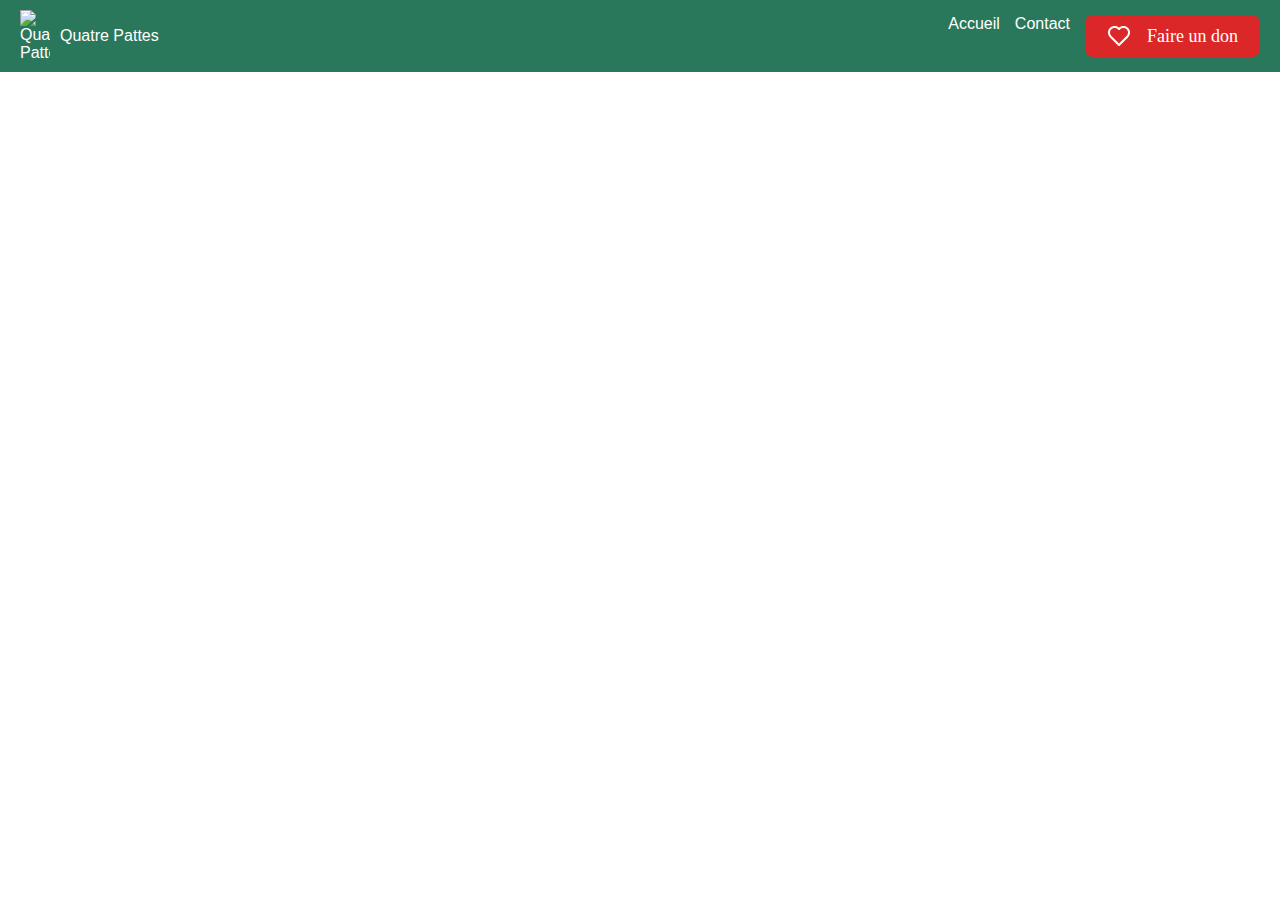
==== contact.html @ 6d383f22 "commit mercredi soir premiere page" ====
<!DOCTYPE html>
<html lang="en">
<head>
    <meta charset="UTF-8">
    <meta name="viewport" content="width=device-width, initial-scale=1.0">
    <title>Responsive Header</title>
    <style>
        body {
            margin: 0;
            font-family: Arial, sans-serif;
        }

        .bouttonDon {
    width: 175px;
    height: 42px;
    background: #DB2727;
    border-radius: 8px;
    border: none;
    color: white;
    font-size: 18px;
    font-weight: 400;
    cursor: pointer;
    display: flex;
    font-family: roboto;
    justify-content: space-evenly;
    align-items: center;
    }

        header {
            display: flex;
            align-items: center;
            justify-content: space-between;
            background-color: #2a785b;
            color: white;
            padding: 10px 20px;
            position: relative;
        }

        .logo {
            display: flex;
            align-items: center;
        }

        .logo img {
            width: 30px;
            margin-right: 10px;
        }

        nav {
            display: flex;
            gap: 15px;
        }

        nav a {
            color: white;
            text-decoration: none;
            font-size: 16px;
        }

        .menu-icon, .close-icon {
            display: none;
            font-size: 24px;
            cursor: pointer;
        }

        .menu-icon img, .close-icon img {
            width: 30px;
        }

        .menu {
            display: none;
            flex-direction: column;
            gap: 10px;
            position: absolute;
            top: 50px;
            left: 0;
            background-color: #2a785b;
            padding: 10px;
            width: 100%;
        }

        .menu.open {
            display: flex;
        }

        .menu a {
            color: white;
            text-decoration: none;
            font-size: 16px;
        }

        @media (max-width: 768px) {
            nav {
                display: none;
            }

            .menu-icon, .close-icon {
                display: block;
                position: absolute;
                right: 20px;
                top: 15px;
            }

            .close-icon {
                display: none;
            }

            .menu.open + .close-icon {
                display: block;
            }

            .menu.open ~ .menu-icon {
                display: none;
            }
        }
    </style>
</head>
<body>
    <header>
        <div class="logo">
            <img src="logo.png" alt="Quatre Pattes">
            <span>Quatre Pattes</span>
        </div>
        <nav>
            <a href="#">Accueil</a>
            <a href="#">Contact</a>
            <button class="bouttonDon"><img src="Images/Icone/coeur.png" alt="coeur"><p>Faire un don</p></button>
        </nav>
        <div class="menu-icon" id="menu-icon" onclick="toggleMenu()">
            <img src="Images/Icone/Menu burger.png" alt="Menu">
        </div>
        <div class="close-icon" id="close-icon" onclick="toggleMenu()">
            <img src="Images/Icone/Croix.png" alt="Close">
        </div>
        <div class="menu" id="menu">
            <a href="#">Accueil</a>
            <a href="#">Contact</a>
            <button class="bouttonDon"><img src="Images/Icone/coeur.png" alt="coeur"><p>Faire un don</p></button>
        </div>
    </header>
    <main>
        <!-- Content goes here -->
    </main>

    <script>
        function toggleMenu() {
            const menu = document.getElementById('menu');
            const menuIcon = document.getElementById('menu-icon');
            const closeIcon = document.getElementById('close-icon');

            if (menu.classList.contains('open')) {
                menu.classList.remove('open');
                menuIcon.style.display = 'block';
                closeIcon.style.display = 'none';
            } else {
                menu.classList.add('open');
                menuIcon.style.display = 'none';
                closeIcon.style.display = 'block';
            }
        }
    </script>
</body>
</html>
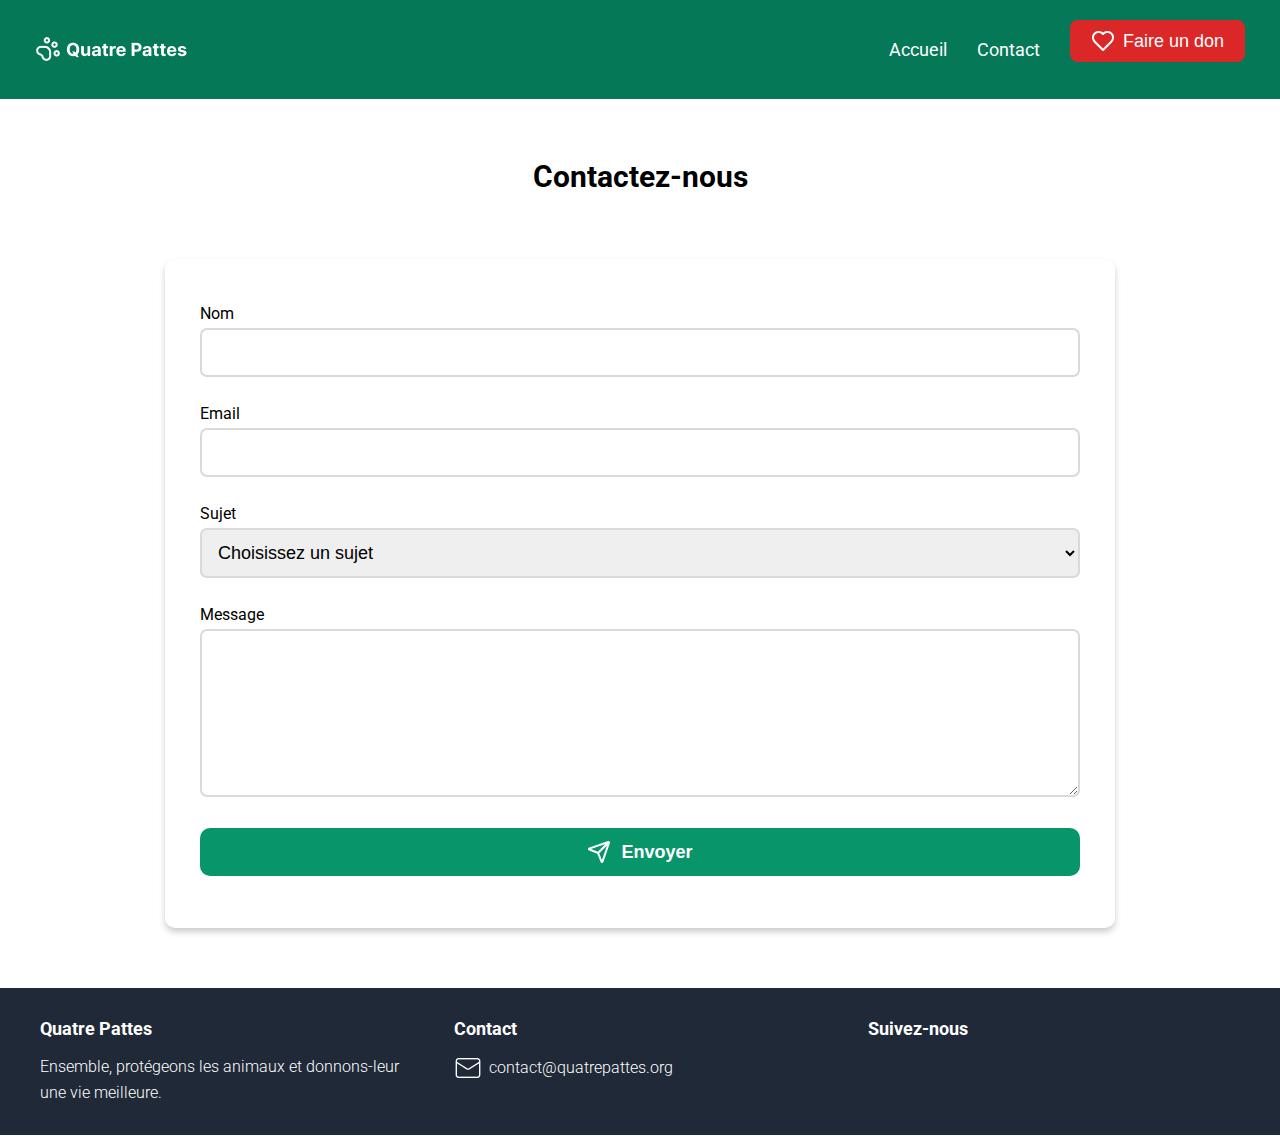
==== commit af5d2b6e: "reponsive form ok" ====
--- a/contact.html
+++ b/contact.html
@@ -1,163 +1,93 @@
 <!DOCTYPE html>
-<html lang="en">
+<html lang="fr">
 <head>
     <meta charset="UTF-8">
     <meta name="viewport" content="width=device-width, initial-scale=1.0">
-    <title>Responsive Header</title>
-    <style>
-        body {
-            margin: 0;
-            font-family: Arial, sans-serif;
-        }
-
-        .bouttonDon {
-    width: 175px;
-    height: 42px;
-    background: #DB2727;
-    border-radius: 8px;
-    border: none;
-    color: white;
-    font-size: 18px;
-    font-weight: 400;
-    cursor: pointer;
-    display: flex;
-    font-family: roboto;
-    justify-content: space-evenly;
-    align-items: center;
-    }
-
-        header {
-            display: flex;
-            align-items: center;
-            justify-content: space-between;
-            background-color: #2a785b;
-            color: white;
-            padding: 10px 20px;
-            position: relative;
-        }
-
-        .logo {
-            display: flex;
-            align-items: center;
-        }
-
-        .logo img {
-            width: 30px;
-            margin-right: 10px;
-        }
-
-        nav {
-            display: flex;
-            gap: 15px;
-        }
-
-        nav a {
-            color: white;
-            text-decoration: none;
-            font-size: 16px;
-        }
-
-        .menu-icon, .close-icon {
-            display: none;
-            font-size: 24px;
-            cursor: pointer;
-        }
-
-        .menu-icon img, .close-icon img {
-            width: 30px;
-        }
-
-        .menu {
-            display: none;
-            flex-direction: column;
-            gap: 10px;
-            position: absolute;
-            top: 50px;
-            left: 0;
-            background-color: #2a785b;
-            padding: 10px;
-            width: 100%;
-        }
-
-        .menu.open {
-            display: flex;
-        }
-
-        .menu a {
-            color: white;
-            text-decoration: none;
-            font-size: 16px;
-        }
-
-        @media (max-width: 768px) {
-            nav {
-                display: none;
-            }
-
-            .menu-icon, .close-icon {
-                display: block;
-                position: absolute;
-                right: 20px;
-                top: 15px;
-            }
-
-            .close-icon {
-                display: none;
-            }
-
-            .menu.open + .close-icon {
-                display: block;
-            }
-
-            .menu.open ~ .menu-icon {
-                display: none;
-            }
-        }
-    </style>
+    <title>Contact</title>
+    <link href="https://fonts.googleapis.com/css2?family=Open+Sans:ital,wght@0,300..800;1,300..800&family=Roboto+Condensed:ital,wght@0,100..900;1,100..900&family=Roboto:ital,wght@0,100;0,300;0,400;0,500;0,700;0,900;1,100;1,300;1,400;1,500;1,700;1,900&display=swap" rel="stylesheet">
+    <link rel="stylesheet" href="style.css">
 </head>
 <body>
+    <!-- Barre de navigation -->
     <header>
-        <div class="logo">
-            <img src="logo.png" alt="Quatre Pattes">
-            <span>Quatre Pattes</span>
+
+        <nav class="navBar flex">
+            <div class="logo"><img src="Images/Logo.png" alt="Logo"></div>
+            <div class="navLiens flex">
+                <a href="accueil.html">Accueil</a>
+                <a href="contact.html">Contact</a>
+                <button class="bouttonDon flex"><img src="Images/Icone/coeur.png" alt="coeur"><p>Faire un don</p></button>
+            </div>
+            <div class="burger" onclick="toggleMenu()"><img src="Images/Icone/Menu burger.png" alt="logo burger"></div>
+        </nav>
+
+        <!-- Menu déroulant -->
+            <div class="nav-menu" id="navMenu">
+                <div class="logo"><img src="Images/Logo.png" alt="Logo"></div>
+                <span class="close-btn" onclick="closeMenu()"><img src="Images/Icone/Croix.png" alt="logo fermeture"></span>
+                <a href="#">Accueil</a>
+                <a href="#">Contact</a>
+                <button class="bouttonDon flex"><img src="Images/Icone/coeur.png" alt="coeur"><p>Faire un don</p></button>
+            </div>
+    </header>
+
+    <!-- Main -->
+     <main>
+        <h2>Contactez-nous</h2>
+    
+        <div class="formulaire">
+        <form class="monForm" onsubmit="return validationForm()">
+            <label for="name">Nom</label>
+            <input type="text" id="name">
+            <div id="error-name" class="error"></div>
+            
+            <label for="email">Email</label>
+            <input type="email" id="email">
+            <div id="error-email" class="error"></div>
+            
+            <label for="sujet">Sujet</label>
+            <select id="sujet">
+                <option value="">Choisissez un sujet</option>
+                <option value="don">Faire un don</option>
+                <option value="question-don">Question sur les dons</option>
+                <option value="benevole">Devenir bénévole</option>
+                <option value="questions">Question générales</option>
+            </select><br>
+
+            <label for="message">Message</label>
+            <textarea id="message" rows="7"></textarea>
+            <div id="error-message" class="error"></div>
+
+            <button class="bouton-envoyer flex" type="submit">
+                <img src="Images/Icone/Envoyer.png" alt="logo envoyer">
+                <p>Envoyer</p>
+            </button>
+            <div id="confirmation" class="ok"></div>
+
+        </form>
+    </div>
+
+     </main>
+
+    <!-- Footer -->
+    <footer class="footer">
+        <div class="footer-section">
+            <h4>Quatre Pattes</h4>
+            <p>Ensemble, protégeons les animaux et donnons-leur une vie meilleure.</p>
         </div>
-        <nav>
-            <a href="#">Accueil</a>
-            <a href="#">Contact</a>
-            <button class="bouttonDon"><img src="Images/Icone/coeur.png" alt="coeur"><p>Faire un don</p></button>
-        </nav>
-        <div class="menu-icon" id="menu-icon" onclick="toggleMenu()">
-            <img src="Images/Icone/Menu burger.png" alt="Menu">
+        <div class="footer-section">
+            <h4>Contact</h4>
+            <div class="flex contact">
+                <img src="Images/Icone/Enveloppe.png" alt="Email" class="icone enveloppe">
+                <p>contact@quatrepattes.org</p>
+            </div>
         </div>
-        <div class="close-icon" id="close-icon" onclick="toggleMenu()">
-            <img src="Images/Icone/Croix.png" alt="Close">
+        <div class="footer-section suivez-nous">
+            <h4>Suivez-nous</h4>
+
         </div>
-        <div class="menu" id="menu">
-            <a href="#">Accueil</a>
-            <a href="#">Contact</a>
-            <button class="bouttonDon"><img src="Images/Icone/coeur.png" alt="coeur"><p>Faire un don</p></button>
-        </div>
-    </header>
-    <main>
-        <!-- Content goes here -->
-    </main>
+    </footer>
 
-    <script>
-        function toggleMenu() {
-            const menu = document.getElementById('menu');
-            const menuIcon = document.getElementById('menu-icon');
-            const closeIcon = document.getElementById('close-icon');
+    <script src="script.js"></script>
 
-            if (menu.classList.contains('open')) {
-                menu.classList.remove('open');
-                menuIcon.style.display = 'block';
-                closeIcon.style.display = 'none';
-            } else {
-                menu.classList.add('open');
-                menuIcon.style.display = 'none';
-                closeIcon.style.display = 'block';
-            }
-        }
-    </script>
-</body>
-</html>
+    </body>
--- a/style.css
+++ b/style.css
@@ -0,0 +1,728 @@
+* {
+    margin: 0;
+    padding: 0;
+    box-sizing: border-box;
+}
+
+body {
+    font-family: roboto;
+}
+
+.alignement {
+    max-width: 1300px; 
+    margin: 0 auto; 
+    padding: 0 20px;   
+}
+
+img {
+    max-width: 100%;
+    display: block;
+}
+
+
+h2 {
+    font-size: 30px;
+    text-align: center;
+    padding: 35px;
+}
+
+section {
+    border: 4px solid red;
+    padding: 30px;
+    max-width: 1470px;
+    margin: 2Opx auto;
+    /* flex-wrap: wrap; */
+}
+
+
+header {
+    background-color: #057858;
+    padding: 10px 25px;
+}
+
+
+.flex {
+    display: flex;
+}
+
+.grid {
+    display: grid;
+}
+
+/* Barre de navigation */
+.navBar {
+    justify-content: space-between;
+    align-items: center;
+    padding: 10px;
+}
+
+.logo {
+    cursor: pointer;
+}
+
+.navLiens {
+    display: flex;
+    gap: 30px;
+    align-items: center;
+}
+
+.navLiens a {
+    text-decoration: none;
+    color: white;
+    font-size: 18px;
+    font-weight: 400;
+}
+
+.navLiens a:hover {
+    color: #DB2727;
+}
+
+.bouttonDon {
+    width: 175px;
+    height: 42px;
+    background: #DB2727;
+    border-radius: 8px;
+    border: none;
+    color: white;
+    font-size: 18px;
+    font-weight: 400;
+    cursor: pointer;
+    justify-content: center;
+    gap: 8px;
+    align-items: center;
+    }
+
+/* Menu burger caché */
+.burger {
+    cursor: pointer;
+    display: none;
+ }
+
+ /* Menu déroulant masqué */
+ .nav-menu {
+    position: fixed;
+    top: 0;
+    left: -100%; /* Masque la navigation */
+    width: 100%;
+    height: 25%;
+    background: #057858;
+    display: flex;
+    flex-direction: column;
+    justify-content: start;
+    align-items: self-start;
+    transition: all 0.3s ease;
+ }
+
+ .nav-menu.active {
+    left: 0; /* Affiche la navigation */
+    }
+    
+    .nav-menu .logo {
+    align-self: flex-start;
+    margin: 20px;
+    color: white;
+    }
+    
+    .nav-menu a {
+    text-decoration: none;
+    color: white;
+    font-size: 18px;
+    font-family: 300;
+    margin: 10px 0;
+    transition: color 0.3s;
+    }
+
+    /* Bouton de fermeture */
+  .close-btn {
+    position: absolute;
+    top: 20px;
+    right: 20px;
+    cursor: pointer;
+    display: none; 
+    }
+    
+    .nav-menu.active .close-btn {
+    display: block; /* Affiché lorsque le menu est ouvert */
+    }
+
+/* MAIN */
+
+/* Haut de page */
+.imageHautDePage {
+    position: relative;
+    width: 100%;
+    height: 70vh;
+    overflow: hidden;
+}
+
+.imageHautDePage img {
+    width: 100%;
+    height: 100%;
+    object-fit: cover;
+}
+
+.effetSombre {
+    position: absolute;
+    top: 0;
+    left: 0;
+    width: 100%;
+    height: 100%;
+    background: rgba(0, 0, 0, 0.5);
+    flex-direction: column;
+    justify-content: center;
+    align-items: center;
+    color: white;
+    text-align: center;
+}
+
+.effetSombre h1 {
+    font-size: 50px;
+    margin-bottom: 10px;
+}
+
+.effetSombre p {
+    font-size: 18px;
+}
+
+/* Section Faite un don */
+.section-don {
+    max-width: 750px;
+    margin: auto;
+    text-align: center;
+    border-radius: 10px;
+    box-shadow: 0 4px 6px rgba(0, 0, 0, 0.1);
+    padding: 20px;
+}
+
+
+.options-don {
+    justify-content: space-around;
+    margin-bottom: 20px;
+}
+
+.option-don {
+    margin: 0 10px;
+    padding: 15px;
+    border: 2px solid #e0e0e0;
+    border-radius: 10px;
+    cursor: pointer;
+    transition: all 0.3s ease;
+}
+
+.option-don:hover {
+    border-color: #4caf50;
+}
+
+.option-don.selectionnee {
+    border-color: #4caf50;
+    background-color: #EDFEF6;
+}
+
+.option-don h3 {
+    font-size: 22px;
+    margin-bottom: 10px;
+}
+
+.option-don p {
+    font-size: 15px;
+    color: #565454;
+}
+
+.options-frequence {
+    justify-content: center;
+    gap: 20px;
+    margin-bottom: 20px;
+}
+
+.option-frequence {
+    padding: 10px 20px;
+    background-color: #F3F4F6;
+    border: 2px solid #F3F4F6;
+    border-radius: 8px;
+    cursor: pointer;
+    transition: all 0.3s ease;
+}
+
+.option-frequence:hover {
+    border-color: #4caf50;
+}
+
+.option-frequence.selectionnee {
+    background-color: #0CB981;
+    color: white;
+    font-weight: bold;
+}
+
+.bouton-don {
+    justify-content: center;
+    align-items: center;
+    gap: 10px;
+    background-color: #DB2727;
+    color: white;
+    padding: 15px 30px;
+    border-radius: 8px;
+    font-size: 18px;
+    text-decoration: none;
+    box-shadow: 0 4px 6px rgba(0, 0, 0, 0.1);
+}
+
+.bouton-don:hover {
+    background-color: #b71c1c;
+}
+
+/* Section 2 - Notre Mission*/
+#s2 {
+    background-color: #EDFEF6;
+}
+
+.section-mission {
+    width: 100%;
+   height: 65vh;
+    justify-content: center;
+    align-items: center;
+    background-color: white;
+    border-radius: 15px;
+    overflow: hidden;
+    max-width: 1350px;
+    margin: 15px auto;
+    border: 4px solid blue;
+}
+
+.section-mission img {
+    width: 50%;
+    height: 100%;
+    object-fit: cover;
+}
+
+.contenu-mission {
+    padding: 50px;
+    width: 50%;
+    height: 100%;
+}
+
+.contenu-mission h3 {
+    font-size: 32px;
+    margin-bottom: 20px;
+}
+
+.contenu-mission p {
+    font-size: 18px;
+    line-height: 1.6;
+    color: #565454;
+}
+
+/* Section 3 Grid*/
+.section-galerie {
+    max-width: 1200px;
+    width: 100%;
+    margin: 0 auto;
+}
+
+.grande-image {
+    position: relative;
+    width: 100%;
+    height: 500px;
+    overflow: hidden;
+    border-radius: 15px;
+    margin-bottom: 20px;
+}
+
+.grande-image img {
+    width: 100%;
+    height: 100%;
+    object-fit: cover;
+}
+
+.grande-image img, .miniature, .miniatures img {
+    filter: brightness(0.5); 
+}
+
+.texte-image {
+    position: absolute;
+    bottom: 30px;
+    left: 50px;
+    color: white;
+    padding: 0px 150px 0 0 ;
+    border-radius: 5px;
+    font-size: 18px;
+}
+
+.texte-image span {
+    font-size: 30px;
+    font-weight: bold;
+}
+
+.texte-image small {
+    font-size: 12px;
+}
+
+.miniatures {
+    grid-template-columns: 1fr 1fr 1fr;
+    gap: 20px;
+}
+
+.miniature {
+    position: relative;
+    height: 150px;
+    overflow: hidden;
+    border-radius: 10px;
+    cursor: pointer;
+    transition: transform 0.3s, filter 0.3s;
+}
+
+.miniature img {
+    width: 100%;
+    height: 100%;
+    object-fit: cover;
+    transition: filter 0.3s;
+}
+
+.miniature:hover img {
+    filter: brightness(0.8);
+}
+
+.miniature.active img {
+    filter: brightness(1);
+    border: 4px solid #4caf50;
+}
+
+.texte-miniature {
+    position: absolute;
+    top: 50%;
+    left: 50%;
+    transform: translate(-50%, -50%);
+    color: white;
+    font-size: 18px;
+    font-weight: bold;
+}
+
+/* Section 4 - Quizz */
+#s4 {
+    background-color: #EDFEF6;
+}
+
+.section-quizz {
+    max-width: 900px;
+    margin: 0 auto;
+}
+
+
+.question {
+    background-color: white;
+    border-radius: 10px;
+    padding: 30px;
+    margin-bottom: 30px;
+}
+
+.question h3 {
+    font-size: 20px;
+    margin-bottom: 15px;
+}
+
+.reponses {
+    gap: 25px;
+}
+
+.reponse {
+    flex: 1;
+    text-align: left;
+    padding: 20px;
+    border: 2px solid #F3F4F6;
+    border-radius: 10px;
+    background-color: #F3F4F6;
+    font-size: 15px;
+    font-weight: bold;
+    cursor: pointer;
+    transition: background-color 0.3s, border-color 0.3s;
+}
+
+.reponse:hover {
+    background-color: #EDFEF6;
+    border-color: #4caf50;
+}
+
+.reponse.correct {
+    background-color: #EDFEF6;
+    border-color: #4caf50;
+    display: flex;
+    justify-content: center;
+    align-items: center;
+}
+
+.reponse.incorrect {
+    background-color: #fde8e8;
+    border-color: #ea4335;
+    display: flex;
+    justify-content: center;
+    align-items: center;
+}
+
+.reponse img {
+    margin-right: 10px;
+    height: 20px;
+}
+
+/* Notre impact */
+.section-impact {
+    max-width: 1200px;
+    margin: 20px auto;
+    justify-content: space-between;
+}
+
+.refuge, .animaux, .repas {
+    flex-direction: column;
+    align-items: center;
+    gap: 15px;
+}
+
+.section-impact p {
+    font-size: 20px;
+    font-weight: bold;
+}
+
+.section-impact strong {
+    color: #565454;
+    font-size: 16px;
+    font-weight: 400;
+}
+
+ /* Témoignage */
+ .temoignages {
+    border: 4px solid pink;
+    display: flex;
+    justify-content: space-between;
+    align-items: stretch;
+    /* flex-wrap: wrap;  */
+    gap: 30px;
+}
+
+.boite-temoignage {
+    flex: 1; 
+    min-width: 200px; 
+    max-width: 500px; 
+    border-radius: 10px;
+    box-shadow: 0 4px 6px rgba(0, 0, 0, 0.1);
+    overflow: hidden;
+    display: flex;
+    flex-direction: column;
+}
+
+.boite-temoignage img {
+    width: 100%;
+    height: 220px;
+    object-fit: cover; 
+}
+
+.texte-temoignage {
+    padding: 18px;
+    text-align: left;
+}
+
+.texte-temoignage p {
+    font-size: 18px;
+    color: #565454;
+    line-height: 1.4;
+    margin-bottom: 10px;
+}
+
+.texte-temoignage strong {
+    font-size: 18px;
+    color: #565454;
+}
+
+/* Footer */
+.footer {
+    display: flex;
+    justify-content: space-between;
+    align-items: flex-start;
+    background-color: #1F2937; 
+    color: white;
+    padding: 30px 40px; 
+    margin-top: 20px; 
+    gap: 22px; 
+}
+
+
+.footer-section {
+    flex: 1; 
+    margin-right: 20px;
+}
+
+.suivez-nous {
+    margin-right: 0;
+}
+
+
+.footer-section h4 {
+    font-size: 18px;
+    margin-bottom: 15px;
+}
+
+
+.footer-section p {
+    font-size: 16px;
+    font-weight: 300;
+    line-height: 1.6;
+}
+
+
+.contact {
+    justify-content: start;
+    align-items: center;
+    gap: 7px;
+}
+
+  /* Responsive mobile - Page accueil*/
+  @media (max-width: 966px) {
+    /* Affiche le menu burger */
+    .burger {
+      display: block; 
+    }
+
+    /* Efface barre de nav */
+    .navLiens {
+        display: none;
+    }
+
+    .effetSombre h1 {
+        font-size: 2rem;
+    }
+
+    .effetSombre p {
+        font-size: 1rem;
+    }
+}
+
+/* PAGE CONTACT */
+
+/* Formulaire */
+h2 {
+    margin-top: 25px;
+}
+
+.formulaire {
+    max-width: 950px;
+    width: 100%;
+    margin: 30px auto;
+    padding: 35px;
+    border-radius: 10px;
+    box-shadow: 0 4px 6px rgba(0, 0, 0, 0.2);
+    margin-bottom: 60px;
+}
+
+label {
+    display: block;
+    margin: 10px 0 5px;
+    font-size: 16px;
+    font-weight: 400;
+}
+
+input, textarea, select, button {
+    width: 100%;
+    padding: 12px;
+    margin-bottom: 17px;
+    border: 2px solid #DCD8D8;
+    border-radius: 7px;
+    font-size: 18px;
+}
+
+select {
+    cursor: pointer;
+}
+
+.bouton-envoyer {
+    justify-content: center;
+    align-items: center;
+    gap: 10px;
+   margin-top: 10px;
+}
+
+form button {
+    cursor: pointer;
+    color: white;
+    font-weight: bold;
+    border-radius: 10px;
+    border: none;
+    background-color: #08956A;
+}
+
+.bouton-envoyer:hover {
+   background-color: #057858;
+}
+
+.error {
+    color: red;
+    font-size: 13px;
+}
+
+.ok {
+    color: green;
+    text-align: center;
+    font-size: 16px;
+}
+
+/* Responsive mobile - page contact*/
+@media (max-width: 966px) {
+    /* Page contact */
+    .formulaire {
+        width: 95%;
+        padding: 20px;
+    }
+
+    h2 {
+        font-size: 26px;
+        margin: 10px;
+    }
+
+    label {
+        font-size: 14px;
+    }
+
+    input, textarea, select, button {
+        font-size: 15px;
+    }
+
+    /* Page footer */
+    .footer {
+        flex-direction: column;
+        align-items: flex-start; 
+    }
+
+    .footer-section {
+        margin-left: 0;
+    }
+
+    .footer-section h4 {
+        font-size: 16px;
+    }
+
+    .footer-section p {
+        font-size: 14px;
+    }
+
+    .contact img {
+        height: 18px;
+        width: 18px;
+    }
+}
+
+
+
+
+
+
+
+
+
+
+
+
+
+
+
+
+
+
+ 
+
+ 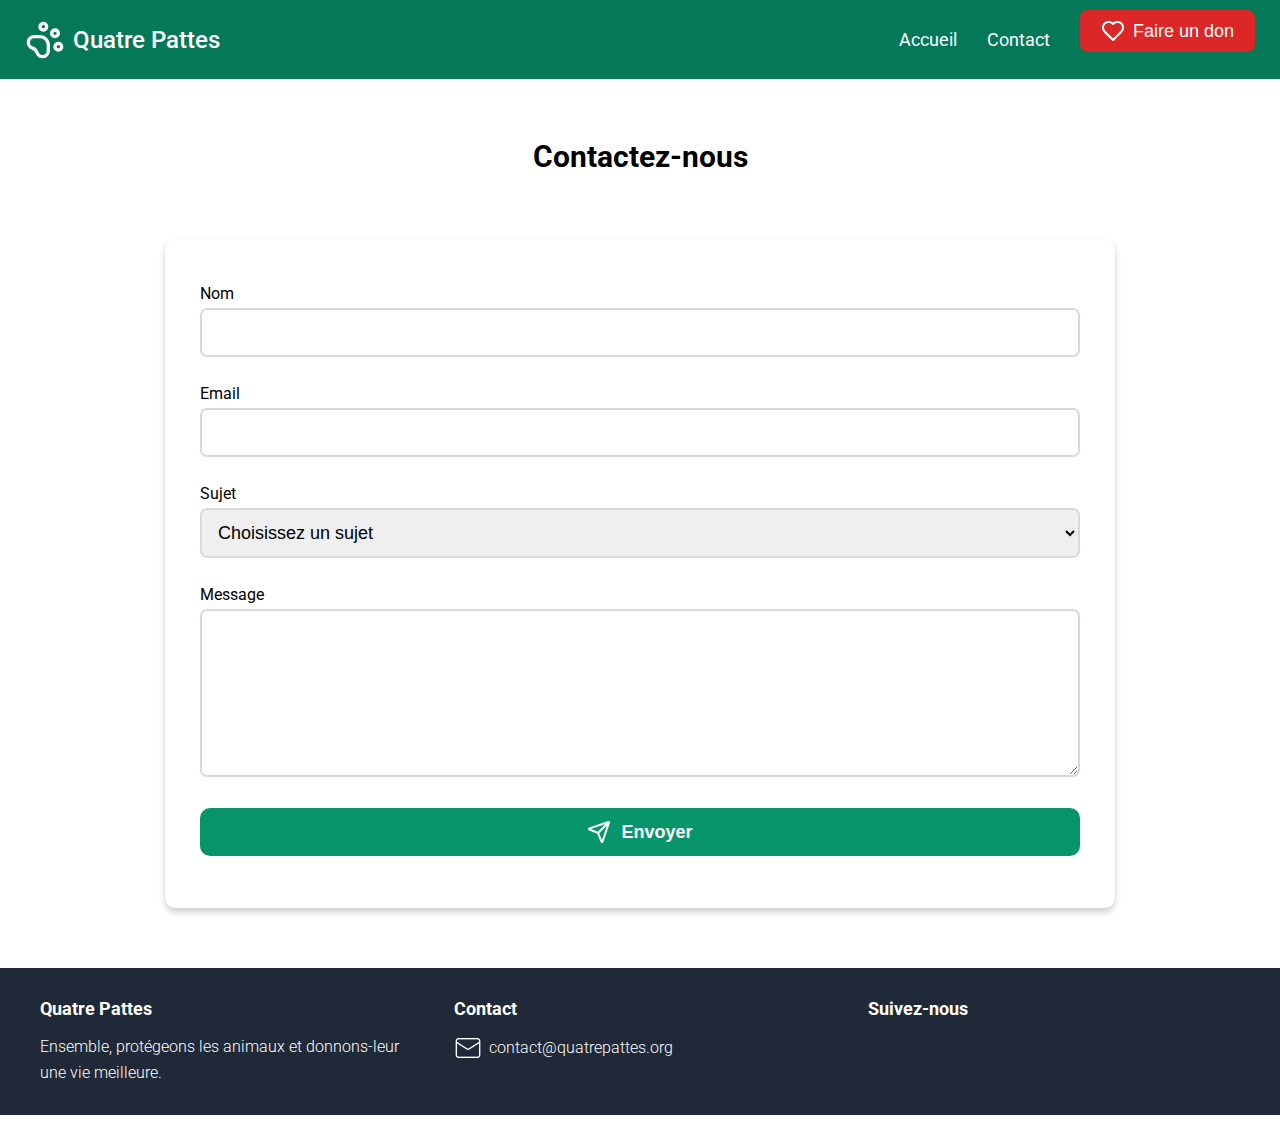
==== commit a5fcc7ee: "version jeudi soir amélioré" ====
--- a/contact.html
+++ b/contact.html
@@ -12,21 +12,25 @@
     <header>
 
         <nav class="navBar flex">
-            <div class="logo"><img src="Images/Logo.png" alt="Logo"></div>
+            <div class="logo">
+                <a class="flex" href="accueil.html"><img src="Images/Icone/paw-print.svg" alt="patte"><p>Quatre Pattes</p></a>
+            </div>
             <div class="navLiens flex">
                 <a href="accueil.html">Accueil</a>
                 <a href="contact.html">Contact</a>
-                <button class="bouttonDon flex"><img src="Images/Icone/coeur.png" alt="coeur"><p>Faire un don</p></button>
+                <a href="accueil.html"><button class="bouttonDon flex"><img src="Images/Icone/coeur.png" alt="coeur"><p>Faire un don</p></button></a>
             </div>
             <div class="burger" onclick="toggleMenu()"><img src="Images/Icone/Menu burger.png" alt="logo burger"></div>
         </nav>
 
         <!-- Menu déroulant -->
             <div class="nav-menu" id="navMenu">
-                <div class="logo"><img src="Images/Logo.png" alt="Logo"></div>
+                <div class="logo">
+                    <a class="flex" href="accueil.html"><img src="Images/Icone/paw-print.svg" alt="patte"><p>Quatre Pattes</p></a>
+                </div>
                 <span class="close-btn" onclick="closeMenu()"><img src="Images/Icone/Croix.png" alt="logo fermeture"></span>
-                <a href="#">Accueil</a>
-                <a href="#">Contact</a>
+                <a href="accueil.html">Accueil</a>
+                <a href="contact.html">Contact</a>
                 <button class="bouttonDon flex"><img src="Images/Icone/coeur.png" alt="coeur"><p>Faire un don</p></button>
             </div>
     </header>
--- a/style.css
+++ b/style.css
@@ -27,7 +27,6 @@
 }
 
 section {
-    border: 4px solid red;
     padding: 30px;
     max-width: 1470px;
     margin: 2Opx auto;
@@ -53,11 +52,25 @@
 .navBar {
     justify-content: space-between;
     align-items: center;
-    padding: 10px;
-}
-
-.logo {
-    cursor: pointer;
+}
+
+.logo a {
+    align-items: center;
+    gap: 8px;
+    cursor: pointer;
+    text-decoration: none;
+}
+
+.logo img {
+    width: 40px;
+    height: auto;
+}
+
+.logo p {
+    font-size: 24px;
+    font-weight: 500;
+    color: white;
+   
 }
 
 .navLiens {
@@ -65,6 +78,7 @@
     gap: 30px;
     align-items: center;
 }
+
 
 .navLiens a {
     text-decoration: none;
@@ -78,6 +92,7 @@
 }
 
 .bouttonDon {
+    display: flex;
     width: 175px;
     height: 42px;
     background: #DB2727;
@@ -88,8 +103,9 @@
     font-weight: 400;
     cursor: pointer;
     justify-content: center;
+    align-items: center;
     gap: 8px;
-    align-items: center;
+    
     }
 
 /* Menu burger caché */
@@ -194,7 +210,6 @@
     padding: 20px;
 }
 
-
 .options-don {
     justify-content: space-around;
     margin-bottom: 20px;
@@ -285,7 +300,6 @@
     overflow: hidden;
     max-width: 1350px;
     margin: 15px auto;
-    border: 4px solid blue;
 }
 
 .section-mission img {
@@ -402,8 +416,8 @@
 }
 
 .section-quizz {
-    max-width: 900px;
-    margin: 0 auto;
+    max-width: 860px;
+    margin: 20px auto;
 }
 
 
@@ -412,15 +426,16 @@
     border-radius: 10px;
     padding: 30px;
     margin-bottom: 30px;
+    box-shadow: 0 4px 6px rgba(0, 0, 0, 0.1);
 }
 
 .question h3 {
-    font-size: 20px;
+    font-size: 18px;
     margin-bottom: 15px;
 }
 
 .reponses {
-    gap: 25px;
+    gap: 20px;
 }
 
 .reponse {
@@ -436,25 +451,36 @@
     transition: background-color 0.3s, border-color 0.3s;
 }
 
+.reponse p {
+    font-size: 15px;
+    font-weight: 400;
+}
+
 .reponse:hover {
     background-color: #EDFEF6;
     border-color: #4caf50;
 }
 
-.reponse.correct {
-    background-color: #EDFEF6;
-    border-color: #4caf50;
-    display: flex;
-    justify-content: center;
-    align-items: center;
-}
-
-.reponse.incorrect {
+.correct {
+    background-color: #DAF7DC ;
+    padding: 20px;
+    border-radius: 10px;
+    color: #565454;
+    display: flex;
+    justify-content: start;
+    align-items: center;
+    gap: 12px;
+}
+
+.incorrect {
     background-color: #fde8e8;
-    border-color: #ea4335;
-    display: flex;
-    justify-content: center;
-    align-items: center;
+    padding: 20px;
+    border-radius: 10px;
+    color: #565454;
+    display: flex;
+    justify-content: start;
+    align-items: center;
+    gap: 12px;
 }
 
 .reponse img {
@@ -488,7 +514,6 @@
 
  /* Témoignage */
  .temoignages {
-    border: 4px solid pink;
     display: flex;
     justify-content: space-between;
     align-items: stretch;
@@ -570,6 +595,11 @@
     justify-content: start;
     align-items: center;
     gap: 7px;
+}
+
+.contact:hover {
+    color: #565454;
+    cursor: pointer;
 }
 
   /* Responsive mobile - Page accueil*/
@@ -591,7 +621,39 @@
     .effetSombre p {
         font-size: 1rem;
     }
-}
+
+    /* Quizz */
+    /* .section-quizz {
+        padding: 10px;
+        max-width: 100%; 
+    }
+
+    .question {
+        padding: 20px;
+    }
+
+    .reponses {
+        flex-direction: column;
+        gap: 15px; 
+    }
+
+    .reponse {
+        text-align: center;
+        font-size: 14px; 
+        padding: 15px;
+    }
+
+    h3 {
+        font-size: 10px;
+    }
+
+    .correct, .incorrect {
+        font-size: 14px; 
+        padding: 15px;
+        text-align: center;
+    } */
+}
+
 
 /* PAGE CONTACT */
 
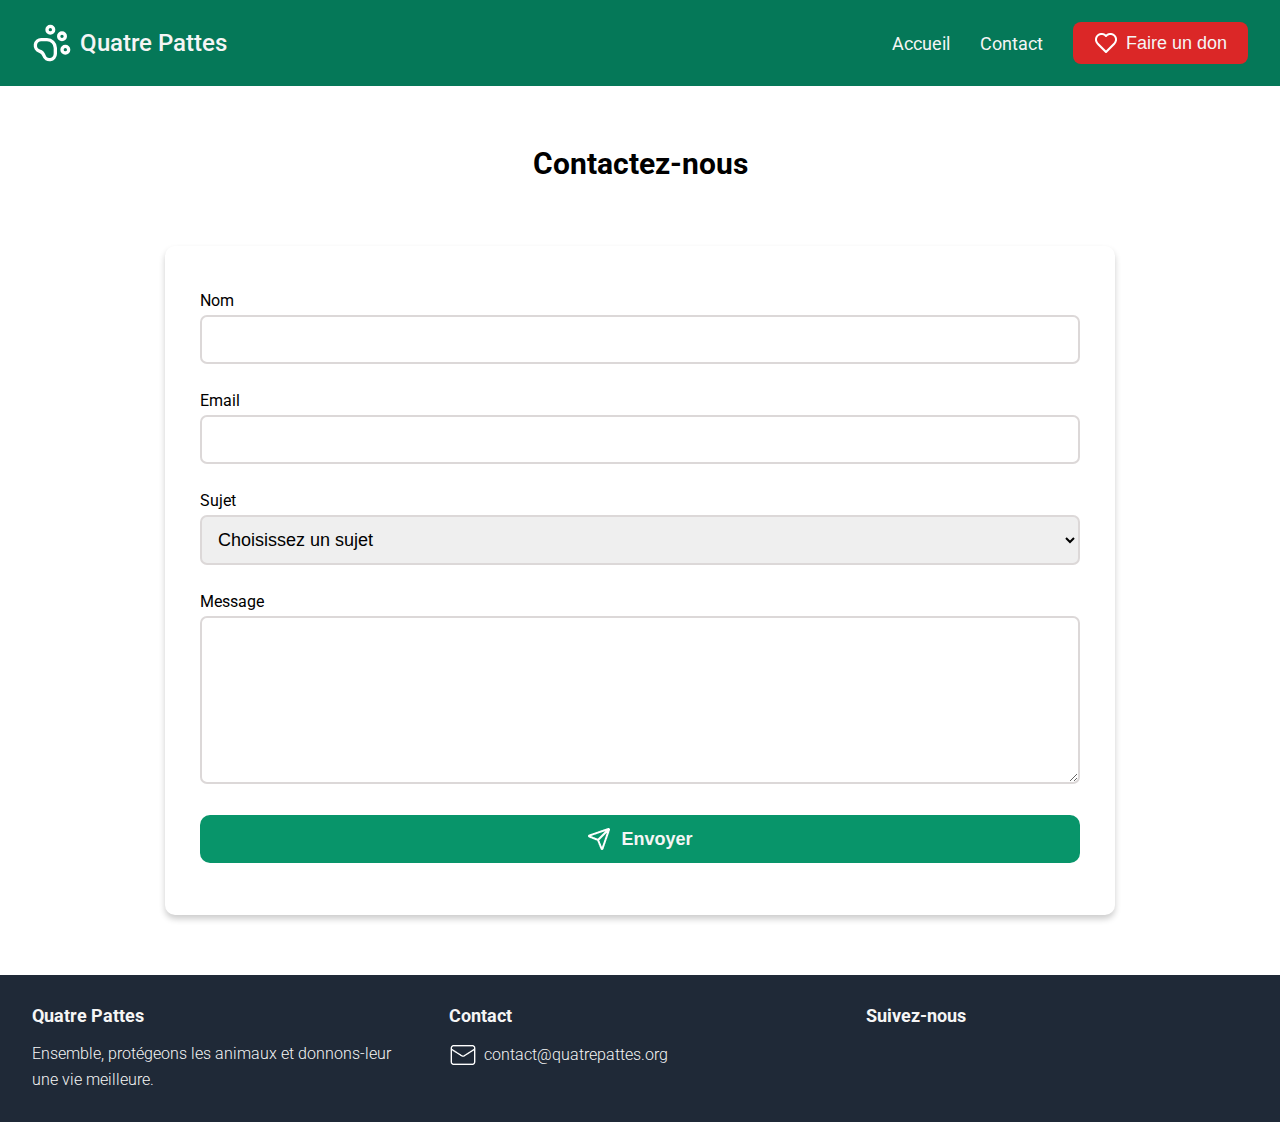
==== commit f6601275: "version vendredi soir fini" ====
--- a/contact.html
+++ b/contact.html
@@ -11,7 +11,7 @@
     <!-- Barre de navigation -->
     <header>
 
-        <nav class="navBar flex">
+        <nav class="navBar flex alignement">
             <div class="logo">
                 <a class="flex" href="accueil.html"><img src="Images/Icone/paw-print.svg" alt="patte"><p>Quatre Pattes</p></a>
             </div>
@@ -20,23 +20,24 @@
                 <a href="contact.html">Contact</a>
                 <a href="accueil.html"><button class="bouttonDon flex"><img src="Images/Icone/coeur.png" alt="coeur"><p>Faire un don</p></button></a>
             </div>
-            <div class="burger" onclick="toggleMenu()"><img src="Images/Icone/Menu burger.png" alt="logo burger"></div>
+            <div class="burger" onclick="menuBurger()"><img src="Images/Icone/Menu burger.png" alt="logo burger"></div>
         </nav>
 
         <!-- Menu déroulant -->
-            <div class="nav-menu" id="navMenu">
+            <div class="nav-menu flex" id="navMenu">
                 <div class="logo">
                     <a class="flex" href="accueil.html"><img src="Images/Icone/paw-print.svg" alt="patte"><p>Quatre Pattes</p></a>
                 </div>
-                <span class="close-btn" onclick="closeMenu()"><img src="Images/Icone/Croix.png" alt="logo fermeture"></span>
+                <span class="close-btn flex" onclick="fermerMenu()"><img src="Images/Icone/x.svg" alt="logo fermeture" width="30px"></span>
                 <a href="accueil.html">Accueil</a>
                 <a href="contact.html">Contact</a>
-                <button class="bouttonDon flex"><img src="Images/Icone/coeur.png" alt="coeur"><p>Faire un don</p></button>
+                <a href="accueil.html"><button class="bouttonDon flex"><img src="Images/Icone/coeur.png" alt="coeur"><p>Faire un don</p></button></a>
             </div>
+
     </header>
 
     <!-- Main -->
-     <main>
+     <main class="main-contact">
         <h2>Contactez-nous</h2>
     
         <div class="formulaire">
@@ -73,8 +74,9 @@
 
      </main>
 
-    <!-- Footer -->
-    <footer class="footer">
+     <!-- Footer -->
+     <footer>
+        <div class="footer alignement">
         <div class="footer-section">
             <h4>Quatre Pattes</h4>
             <p>Ensemble, protégeons les animaux et donnons-leur une vie meilleure.</p>
@@ -88,8 +90,8 @@
         </div>
         <div class="footer-section suivez-nous">
             <h4>Suivez-nous</h4>
-
         </div>
+    </div>
     </footer>
 
     <script src="script.js"></script>
--- a/style.css
+++ b/style.css
@@ -10,8 +10,8 @@
 
 .alignement {
     max-width: 1300px; 
-    margin: 0 auto; 
-    padding: 0 20px;   
+    margin: 5px auto; 
+     
 }
 
 img {
@@ -23,20 +23,18 @@
 h2 {
     font-size: 30px;
     text-align: center;
-    padding: 35px;
+    padding: 35px 0;
 }
 
 section {
     padding: 30px;
-    max-width: 1470px;
-    margin: 2Opx auto;
     /* flex-wrap: wrap; */
 }
 
 
 header {
     background-color: #057858;
-    padding: 10px 25px;
+    padding: 2px 0px;
 }
 
 
@@ -52,6 +50,8 @@
 .navBar {
     justify-content: space-between;
     align-items: center;
+    width: 95%;
+    padding: 15px 0;
 }
 
 .logo a {
@@ -69,12 +69,11 @@
 .logo p {
     font-size: 24px;
     font-weight: 500;
-    color: white;
+    color: #F5F5F5;
    
 }
 
 .navLiens {
-    display: flex;
     gap: 30px;
     align-items: center;
 }
@@ -82,7 +81,7 @@
 
 .navLiens a {
     text-decoration: none;
-    color: white;
+    color: #F5F5F5;
     font-size: 18px;
     font-weight: 400;
 }
@@ -92,20 +91,24 @@
 }
 
 .bouttonDon {
-    display: flex;
     width: 175px;
     height: 42px;
     background: #DB2727;
     border-radius: 8px;
     border: none;
-    color: white;
+    color: #F5F5F5;
     font-size: 18px;
     font-weight: 400;
     cursor: pointer;
     justify-content: center;
     align-items: center;
     gap: 8px;
-    
+    margin: 0;
+    padding: 0;
+    }
+
+html {
+    scroll-behavior: smooth;
     }
 
 /* Menu burger caché */
@@ -115,50 +118,53 @@
  }
 
  /* Menu déroulant masqué */
- .nav-menu {
+.nav-menu {
     position: fixed;
+    border: 4px solid #DB2727;
     top: 0;
-    left: -100%; /* Masque la navigation */
-    width: 100%;
-    height: 25%;
+    left: -100%; /* Masque la nav */
+    width: 100%;
+    height: 35%;
     background: #057858;
-    display: flex;
     flex-direction: column;
     justify-content: start;
-    align-items: self-start;
+    align-items: start;
+    gap: 10px;
     transition: all 0.3s ease;
  }
 
- .nav-menu.active {
-    left: 0; /* Affiche la navigation */
-    }
+.nav-menu.active {
+    left: 0; /* Affiche la nav */
+ }
     
-    .nav-menu .logo {
-    align-self: flex-start;
-    margin: 20px;
-    color: white;
-    }
+.nav-menu .logo {
+    margin-top: 20px;
+ }
     
-    .nav-menu a {
+.nav-menu a {
     text-decoration: none;
-    color: white;
-    font-size: 18px;
+    color: #F5F5F5;
+    font-size: 15px;
     font-family: 300;
-    margin: 10px 0;
+    margin: 5px 20px;
     transition: color 0.3s;
     }
 
-    /* Bouton de fermeture */
-  .close-btn {
+.nav-menu button {
+  
+}
+
+.close-btn {
     position: absolute;
     top: 20px;
     right: 20px;
     cursor: pointer;
     display: none; 
+    color: #F5F5F5;
     }
     
-    .nav-menu.active .close-btn {
-    display: block; /* Affiché lorsque le menu est ouvert */
+.nav-menu.active .close-btn {
+    display: block;
     }
 
 /* MAIN */
@@ -183,26 +189,26 @@
     left: 0;
     width: 100%;
     height: 100%;
-    background: rgba(0, 0, 0, 0.5);
+    background: rgba(0, 0, 0, 0.6);
     flex-direction: column;
     justify-content: center;
     align-items: center;
-    color: white;
+    color: #F5F5F5;
     text-align: center;
 }
 
 .effetSombre h1 {
-    font-size: 50px;
+    font-size: 58px;
     margin-bottom: 10px;
 }
 
 .effetSombre p {
-    font-size: 18px;
+    font-size: 22px;
 }
 
 /* Section Faite un don */
 .section-don {
-    max-width: 750px;
+    max-width: 800px;
     margin: auto;
     text-align: center;
     border-radius: 10px;
@@ -218,6 +224,7 @@
 .option-don {
     margin: 0 10px;
     padding: 15px;
+    width: 250px;
     border: 2px solid #e0e0e0;
     border-radius: 10px;
     cursor: pointer;
@@ -264,7 +271,7 @@
 
 .option-frequence.selectionnee {
     background-color: #0CB981;
-    color: white;
+    color: #F5F5F5;
     font-weight: bold;
 }
 
@@ -273,8 +280,8 @@
     align-items: center;
     gap: 10px;
     background-color: #DB2727;
-    color: white;
-    padding: 15px 30px;
+    color: #FAF9F6;
+    padding: 12px 30px;
     border-radius: 8px;
     font-size: 18px;
     text-decoration: none;
@@ -292,14 +299,15 @@
 
 .section-mission {
     width: 100%;
-   height: 65vh;
+    height: 65vh;
     justify-content: center;
     align-items: center;
     background-color: white;
     border-radius: 15px;
     overflow: hidden;
-    max-width: 1350px;
-    margin: 15px auto;
+    box-shadow: 0 4px 6px rgba(0, 0, 0, 0.2);
+    flex-wrap: wrap;
+    margin: 35px auto;
 }
 
 .section-mission img {
@@ -315,13 +323,13 @@
 }
 
 .contenu-mission h3 {
-    font-size: 32px;
-    margin-bottom: 20px;
+    font-size: 30px;
+    margin-bottom: 5px;
 }
 
 .contenu-mission p {
-    font-size: 18px;
-    line-height: 1.6;
+    font-size: 17px;
+    line-height: 1.5;
     color: #565454;
 }
 
@@ -329,7 +337,7 @@
 .section-galerie {
     max-width: 1200px;
     width: 100%;
-    margin: 0 auto;
+    margin-bottom: 35px;
 }
 
 .grande-image {
@@ -347,15 +355,16 @@
     object-fit: cover;
 }
 
-.grande-image img, .miniature, .miniatures img {
+.grande-image img, .miniatures img {
     filter: brightness(0.5); 
+    box-shadow: 0 4px 6px rgba(0, 0, 0, 0.1);
 }
 
 .texte-image {
     position: absolute;
     bottom: 30px;
     left: 50px;
-    color: white;
+    color: #F5F5F5;
     padding: 0px 150px 0 0 ;
     border-radius: 5px;
     font-size: 18px;
@@ -367,7 +376,7 @@
 }
 
 .texte-image small {
-    font-size: 12px;
+    font-size: 13px;
 }
 
 .miniatures {
@@ -396,7 +405,7 @@
 }
 
 .miniature.active img {
-    filter: brightness(1);
+    filter: brightness(0.5);
     border: 4px solid #4caf50;
 }
 
@@ -405,7 +414,7 @@
     top: 50%;
     left: 50%;
     transform: translate(-50%, -50%);
-    color: white;
+    color: #F5F5F5;
     font-size: 18px;
     font-weight: bold;
 }
@@ -417,9 +426,9 @@
 
 .section-quizz {
     max-width: 860px;
-    margin: 20px auto;
-}
-
+    margin-bottom: 50px;
+    margin-top: 30px;
+}
 
 .question {
     background-color: white;
@@ -490,15 +499,16 @@
 
 /* Notre impact */
 .section-impact {
-    max-width: 1200px;
-    margin: 20px auto;
+    max-width: 1100px;
     justify-content: space-between;
+    margin-bottom: 20px;
 }
 
 .refuge, .animaux, .repas {
     flex-direction: column;
     align-items: center;
     gap: 15px;
+    width: 230px;
 }
 
 .section-impact p {
@@ -506,7 +516,7 @@
     font-weight: bold;
 }
 
-.section-impact strong {
+.section-impact span {
     color: #565454;
     font-size: 16px;
     font-weight: 400;
@@ -514,7 +524,6 @@
 
  /* Témoignage */
  .temoignages {
-    display: flex;
     justify-content: space-between;
     align-items: stretch;
     /* flex-wrap: wrap;  */
@@ -524,7 +533,7 @@
 .boite-temoignage {
     flex: 1; 
     min-width: 200px; 
-    max-width: 500px; 
+    max-width: 1000px; 
     border-radius: 10px;
     box-shadow: 0 4px 6px rgba(0, 0, 0, 0.1);
     overflow: hidden;
@@ -556,25 +565,31 @@
 }
 
 /* Footer */
+footer {
+    background-color: #1F2937; 
+    color: #F5F5F5;
+    /* padding: 30px 40px; 
+    margin-top: 20px; 
+    gap: 22px;  */
+}
+
 .footer {
     display: flex;
     justify-content: space-between;
     align-items: flex-start;
-    background-color: #1F2937; 
-    color: white;
-    padding: 30px 40px; 
-    margin-top: 20px; 
-    gap: 22px; 
+    padding: 30px 0;
+    margin-bottom: 0;
+    width: 95%;
 }
 
 
 .footer-section {
     flex: 1; 
-    margin-right: 20px;
+    margin-right: 35px;
 }
 
 .suivez-nous {
-    margin-right: 0;
+    margin-right: 0px;
 }
 
 
@@ -603,68 +618,199 @@
 }
 
   /* Responsive mobile - Page accueil*/
-  @media (max-width: 966px) {
-    /* Affiche le menu burger */
+  @media (max-width: 850px) {
     .burger {
       display: block; 
     }
 
-    /* Efface barre de nav */
     .navLiens {
         display: none;
     }
+    
+    .close-btn img {
+        margin-top: 12px;  
+    }
+
+    .navBar {
+       
+    }
+
+    /* Haut de page */
+    .imageHautDePage {
+        width: 100%;
+        height: auto;
+    }
 
     .effetSombre h1 {
-        font-size: 2rem;
+        font-size: 28px;
     }
 
     .effetSombre p {
-        font-size: 1rem;
-    }
-
-    /* Quizz */
-    /* .section-quizz {
-        padding: 10px;
+        font-size: 15px;
+    }
+
+    /* section don */
+
+    h2 {
+        font-size: 24px;
+    }
+
+    .options-don {
+        flex-direction: column;
+        gap: 20px;
+    }
+
+    .option-don {
+        width: 100%;
+    }
+
+    .section-don h3 {
+        font-size: 22px;
+    }
+
+    .section-don p {
+        font-size: 14px;
+    }
+
+    .option-frequence {
+        padding: 10px 18px;
+        font-size: 14px;
+    }
+
+    .options-frequence {
+        gap: 8px;
+    }
+
+    .bouton-don {
+        font-size: 15px;
+        gap: 7px;
+    }
+
+    .bouton-don img {
+        width: 20px;
+    }
+
+    /* Section mission */
+    .section-mission {
+        flex-direction: column;
+    }
+
+    .section-mission img {
+        width: 100%;
+        height: 40%;
+        object-fit: cover;
+    }
+    
+    .contenu-mission {
+        padding: 20px;
+        width: 100%;
+        height: 60%;
+    }
+
+    .contenu-mission h3 {
+        font-size: 22px;
+        
+    }
+    
+    .contenu-mission p {
+        font-size: 13px;
+        line-height: 1.3;
+        color: #565454;
+    }
+
+    /* Section Histoire */
+    .texte-image span {
+        font-size: 18px;
+        font-weight: bold;
+    }
+
+    .texte-image p {
+        font-size: 13px;
+        width: 100%;
+    }
+    
+    .texte-image small {
+        font-size: 12px;
+    }
+
+    .texte-image {
+        position: absolute;
+        bottom: 30px;
+        left: 25px;
+        padding: 0px 20px 0 0 ;
+    }
+
+    .grande-image {
+        max-height: 350px;
+        margin-bottom: 10px;
+    }
+
+    .miniature {
+        max-height: 100px;
+    }
+
+    .miniatures {
+        gap: 10px;
+    }
+
+
+    /* Section Quizz */
+    .section-quizz {
         max-width: 100%; 
-    }
-
-    .question {
-        padding: 20px;
     }
 
     .reponses {
         flex-direction: column;
-        gap: 15px; 
-    }
-
-    .reponse {
-        text-align: center;
-        font-size: 14px; 
+    }
+
+    .reponse p {
+        text-align: left;
+        font-size: 13px; 
         padding: 15px;
     }
 
-    h3 {
-        font-size: 10px;
+    .question h3 {
+        font-size: 16px;
     }
 
     .correct, .incorrect {
-        font-size: 14px; 
-        padding: 15px;
-        text-align: center;
-    } */
+        font-size: 13px; 
+        text-align: left;
+    }
+
+    /* Notre impact */
+    .section-impact {
+        flex-direction: column;
+        align-items: center;
+        gap: 25px;
+        margin-top: 2px;
+    }
+
+    /* Témoignage */
+    .temoignages {
+        flex-direction: column;
+        align-items: center;
+        max-width: 100%;
+    }
+
+    .boite-temoignage {
+        width: 100%;
+    }
+
+    
 }
 
 
 /* PAGE CONTACT */
 
 /* Formulaire */
-h2 {
+.main-contact h2 {
     margin-top: 25px;
 }
 
 .formulaire {
     max-width: 950px;
-    width: 100%;
+    width: 95%;
     margin: 30px auto;
     padding: 35px;
     border-radius: 10px;
@@ -701,7 +847,7 @@
 
 form button {
     cursor: pointer;
-    color: white;
+    color: #F5F5F5;
     font-weight: bold;
     border-radius: 10px;
     border: none;
@@ -724,18 +870,13 @@
 }
 
 /* Responsive mobile - page contact*/
-@media (max-width: 966px) {
+@media (max-width: 850px) {
     /* Page contact */
     .formulaire {
         width: 95%;
         padding: 20px;
     }
 
-    h2 {
-        font-size: 26px;
-        margin: 10px;
-    }
-
     label {
         font-size: 14px;
     }
@@ -744,22 +885,35 @@
         font-size: 15px;
     }
 
+    /* Header */
+    .logo img {
+        width: 30px;
+    }
+
+    .logo p {
+        font-size: 20px;
+    }
+
+    header {
+        padding: 13px 0px;
+    }
+
     /* Page footer */
+
     .footer {
         flex-direction: column;
         align-items: flex-start; 
     }
 
-    .footer-section {
-        margin-left: 0;
-    }
-
     .footer-section h4 {
         font-size: 16px;
+        margin-top: 20px;
     }
 
     .footer-section p {
         font-size: 14px;
+        padding-bottom: 2px;
+     
     }
 
     .contact img {
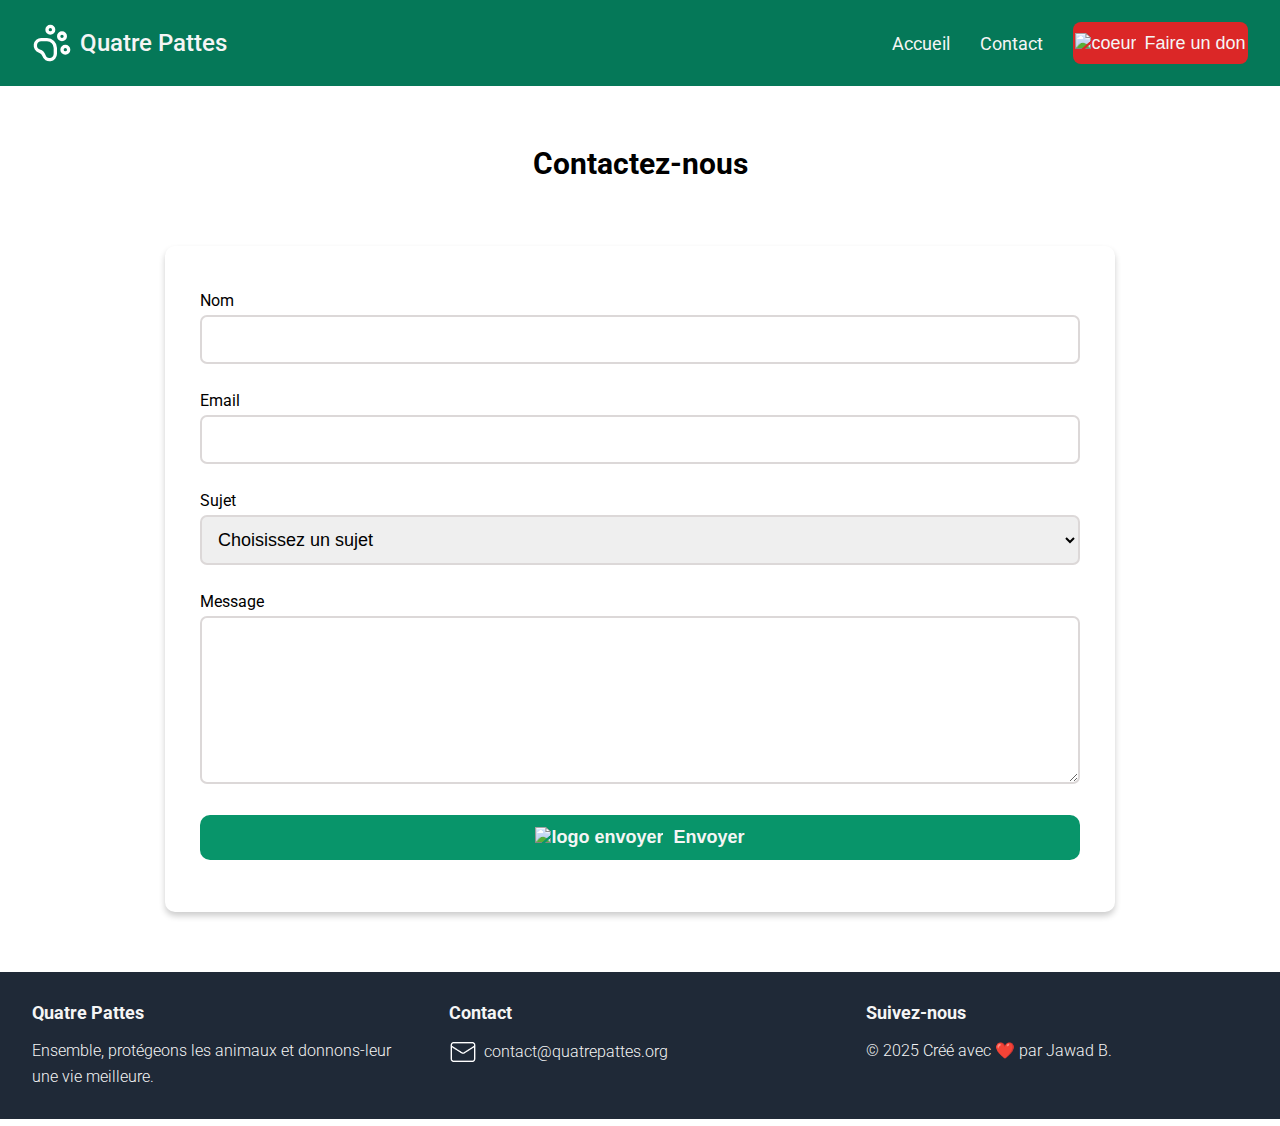
==== commit 2202f1b0: "ajout footer pour portfolio" ====
--- a/contact.html
+++ b/contact.html
@@ -6,6 +6,7 @@
     <title>Contact</title>
     <link href="https://fonts.googleapis.com/css2?family=Open+Sans:ital,wght@0,300..800;1,300..800&family=Roboto+Condensed:ital,wght@0,100..900;1,100..900&family=Roboto:ital,wght@0,100;0,300;0,400;0,500;0,700;0,900;1,100;1,300;1,400;1,500;1,700;1,900&display=swap" rel="stylesheet">
     <link rel="stylesheet" href="style.css">
+    <link rel="icon" type="image/png" href="Images/Icone/paw-print.png">
 </head>
 <body>
     <!-- Barre de navigation -->
@@ -18,9 +19,9 @@
             <div class="navLiens flex">
                 <a href="accueil.html">Accueil</a>
                 <a href="contact.html">Contact</a>
-                <a href="accueil.html"><button class="bouttonDon flex"><img src="Images/Icone/coeur.png" alt="coeur"><p>Faire un don</p></button></a>
+                <a href="accueil.html"><button class="bouttonDon flex"><img src="Images/Icone/heart.svg" alt="coeur"><p>Faire un don</p></button></a>
             </div>
-            <div class="burger" onclick="menuBurger()"><img src="Images/Icone/Menu burger.png" alt="logo burger"></div>
+            <div class="burger" onclick="menuBurger()"><img src="Images/Icone/menu.png" alt="logo burger"></div>
         </nav>
 
         <!-- Menu déroulant -->
@@ -28,10 +29,10 @@
                 <div class="logo">
                     <a class="flex" href="accueil.html"><img src="Images/Icone/paw-print.svg" alt="patte"><p>Quatre Pattes</p></a>
                 </div>
-                <span class="close-btn flex" onclick="fermerMenu()"><img src="Images/Icone/x.svg" alt="logo fermeture" width="30px"></span>
+                <span class="fermer-bouton flex" onclick="fermerMenu()"><img src="Images/Icone/x.svg" alt="logo fermeture" width="30px"></span>
                 <a href="accueil.html">Accueil</a>
                 <a href="contact.html">Contact</a>
-                <a href="accueil.html"><button class="bouttonDon flex"><img src="Images/Icone/coeur.png" alt="coeur"><p>Faire un don</p></button></a>
+                <a href="accueil.html"><button id="bouton-responsive" class="bouttonDon flex"><img src="Images/Icone/heart.svg" alt="coeur"><p>Faire un don</p></button></a>
             </div>
 
     </header>
@@ -64,7 +65,7 @@
             <div id="error-message" class="error"></div>
 
             <button class="bouton-envoyer flex" type="submit">
-                <img src="Images/Icone/Envoyer.png" alt="logo envoyer">
+                <img src="Images/Icone/send.svg" alt="logo envoyer">
                 <p>Envoyer</p>
             </button>
             <div id="confirmation" class="ok"></div>
@@ -75,8 +76,8 @@
      </main>
 
      <!-- Footer -->
-     <footer>
-        <div class="footer alignement">
+    <footer>
+        <div class="footer flex alignement">
         <div class="footer-section">
             <h4>Quatre Pattes</h4>
             <p>Ensemble, protégeons les animaux et donnons-leur une vie meilleure.</p>
@@ -90,6 +91,7 @@
         </div>
         <div class="footer-section suivez-nous">
             <h4>Suivez-nous</h4>
+            <p>&copy; 2025 Créé avec ❤️ par Jawad B. 
         </div>
     </div>
     </footer>
--- a/style.css
+++ b/style.css
@@ -19,7 +19,6 @@
     display: block;
 }
 
-
 h2 {
     font-size: 30px;
     text-align: center;
@@ -30,7 +29,6 @@
     padding: 30px;
     /* flex-wrap: wrap; */
 }
-
 
 header {
     background-color: #057858;
@@ -124,13 +122,12 @@
     top: 0;
     left: -100%; /* Masque la nav */
     width: 100%;
-    height: 35%;
+    height: auto;
     background: #057858;
     flex-direction: column;
     justify-content: start;
-    align-items: start;
-    gap: 10px;
-    transition: all 0.3s ease;
+    align-items: stretch;
+    gap: 8px;
  }
 
 .nav-menu.active {
@@ -146,24 +143,41 @@
     color: #F5F5F5;
     font-size: 15px;
     font-family: 300;
-    margin: 5px 20px;
+    margin: 5px 12px;
     transition: color 0.3s;
-    }
-
-.nav-menu button {
-  
-}
-
-.close-btn {
+    text-align: left;
+}
+
+.test-jaw {
+    margin: 100px;
+}
+
+.nav-menu .bouttonDon {
+    width: 100%; 
+    height: 40px;
+    background: #DB2727;
+    font-size: 16px;
+    justify-content: left;
+    margin: 0;
+}
+
+.nav-menu .bouttonDon img {
+    width: 22px;
+    height: auto;
+
+}
+   
+
+.fermer-bouton {
     position: absolute;
     top: 20px;
-    right: 20px;
+    right: 10px;
     cursor: pointer;
     display: none; 
     color: #F5F5F5;
     }
     
-.nav-menu.active .close-btn {
+.nav-menu.active .fermer-bouton {
     display: block;
     }
 
@@ -627,7 +641,7 @@
         display: none;
     }
     
-    .close-btn img {
+    .fermer-bouton img {
         margin-top: 12px;  
     }
 
